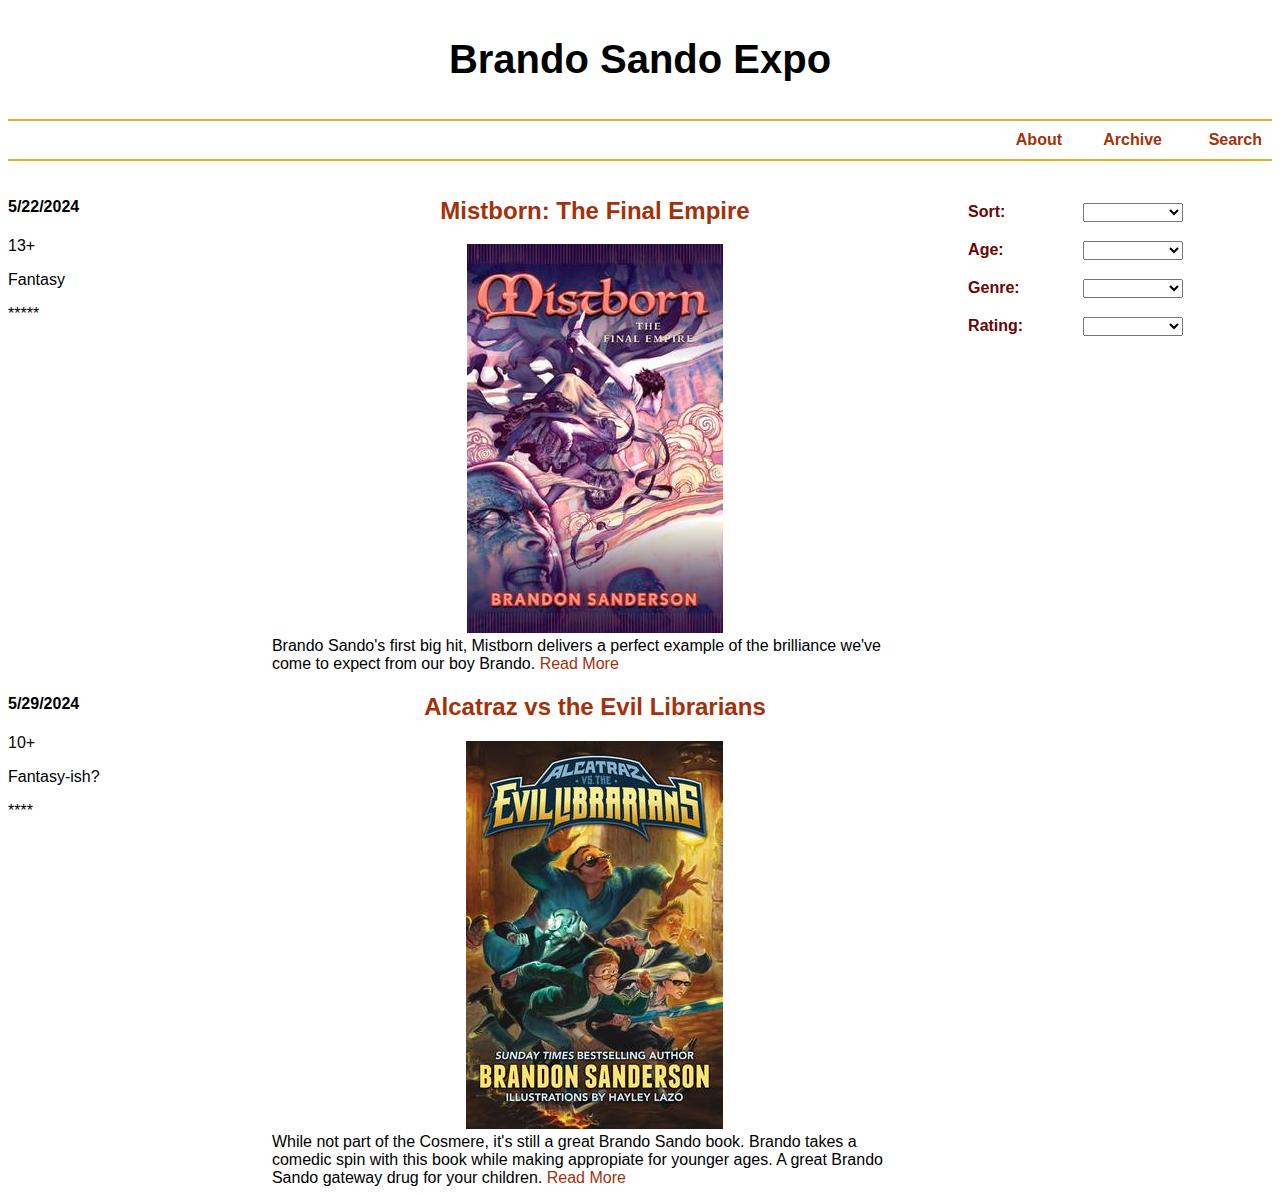
==== blog/index.html @ f6dbab0d "Blog" ====
<!DOCTYPE html>
<html lang="en">
    <head>
        <meta charset="UTF-8">
        <meta name="viewport" content="width=device-width, initial-scale=1.0">
        <meta name="description" content="Brando Sando Reviews">
        <meta name="author" content="Cayden Lords">
        <link rel = "stylesheet" type="text/css" href = "blog.css"/>
        <!-- <script src = "blog.js" defer></script> -->
        <title>Brando Sando Expo</title>
    </head>
<body>
    <header>
        <div class="skiptocontent">
            <a href="#maincontent">skip to main content</a>
          </div>
        <h1 id = "title">Brando Sando Expo</h1>
        <nav>
            <ul id = "menu">
                <li><a class = "site">About</a></li>
                <li><a class = "site">Archive</a></li>
                <li><a class = "site">Search</a></li>
            </ul>
        </nav>
    </header>
    <main id = "maincontent">
        <section id = "archives">
            <section id = "book1">
                <div class = "sidebar">
                    <h4>5/22/2024</h4>
                    <p>13+</p>
                    <p>Fantasy</p>
                    <p>*****</p>
                </div>
                <div class = "article">
                    <h2>Mistborn: The Final Empire</h2>
                    <div clas = "cover">
                        <img src = "Mistborn-final-empire-cover.jpg" alt = "Mistborn cover showing a young woman in a dress flying over a room filled with evil-looking men">
                    </div>
                    <div class = "article_content">
                        <p class = "article_text">Brando Sando's first big hit, Mistborn delivers a perfect example of the brilliance we've come to expect from our boy Brando.</p>
                        <a class = "article_link">Read More</a>
                    </div>                      
                </div>
            </section>
            <section id = "book2">
                <div class = "sidebar">
                    <h4>5/29/2024</h4>
                    <p>10+</p>
                    <p>Fantasy-ish?</p>
                    <p>****</p>
                </div>
                <div class = "article">
                    <h2>Alcatraz vs the Evil Librarians</h2>
                    <div class = "cover">
                        <img src = "Alcatraz-vs-evil-librarians-cover.jpg" alt = "Alcatraz cover showing a young man in a green jacket running, along with an older and younger man in suits, a young lady in a dress carrying a large blue sword, and a tripping man in a blue kimono">
                    </div>
                    <div class = "article_content">
                    <p class = "article_text">While not part of the Cosmere, it's still a great Brando Sando book. Brando takes a comedic spin with this book while making appropiate for younger ages. A great Brando Sando gateway drug for your children. </p>
                    <a class = "article_link">Read More</a>
                    </div>
                </div>
            </section>
        </section>
        <div id = "filters">
            <ul>
                <li>
                    <label for = "Sort">Sort: </label>
                    <select id = "Sort" label = "Sort"></select>
                </li>
                <li>
                    <label for = "Age">Age: </label>
                    <select id = "Age" label = "Age"></select>
                </li>
                <li>
                    <label for = "Genre">Genre: </label>
                    <select id = "Genre" label = "Genre"></select>
                </li>
                <li>
                    <label for = "Rating">Rating: </label>
                    <select id = "Rating" label = "Rating"></select>
                </li>
            </ul>
        </div>
    </main>
</body>
</html>
---- blog/blog.css ----
:root {
    --primary-color: #6B0504;
    --secondary-color: #A3320B;
    --accent-color: #E6AF2E;
    --text-dark: #001514;
    --text-light: #FBFFFE;
    --primary-font: "Baskerville Old Face" ,sans-serif;
    --secondary-font: "Times New Romans", sans-serif;
    }
body{
    font-family: var(--secondary-font);
    text-align: center;
}
h1, h2, label{
    font-family: var(--primary-font);
}
main{
    display: grid;
    grid-template-columns: 72% 28%;
}
#archives{
    grid-column: 1;
}
#filters{
    grid-column: 2;
    text-align: left;
}
#book1{
    display: inline-grid;
    grid-template-columns: 29% 71%;
}
#book2{
    display: inline-grid;
    grid-template-columns: 29% 71%;
}
.sidebar{
    grid-column: 1;
    text-align: left;
}
.article{
    grid-column: 2;
}
#menu{
    display: grid;
    grid-template-columns: 100px 100px 100px;
    justify-content: end;
    justify-items:end;
    border-top: solid 2px var(--accent-color);
    border-bottom: solid 2px var(--accent-color);
    padding: 10px;
}
select{
    min-width: 100px;

}

h1{
    padding: 10px;
    font-size: 40px;
}
ul{
    list-style-type: none;
    color:var(--primary-color);
    font-weight: bold;
}
.cover{
    text-align: center;
}
label, a, p.article_text{
    display: inline;
}
.article_content{
    text-align: left;
}
label{
    display: inline-block;
    width: 100px;
    padding: 10px;
}
h2, a{
    color: var(--secondary-color)
}
.skiptocontent{
    text-align: center;
}
.skiptocontent a{
    position:absolute;
    top: -40px;
    background-color: #6B0504;
    color:#FBFFFE;
}
.skiptocontent a:focus {
    top: 0px;
}
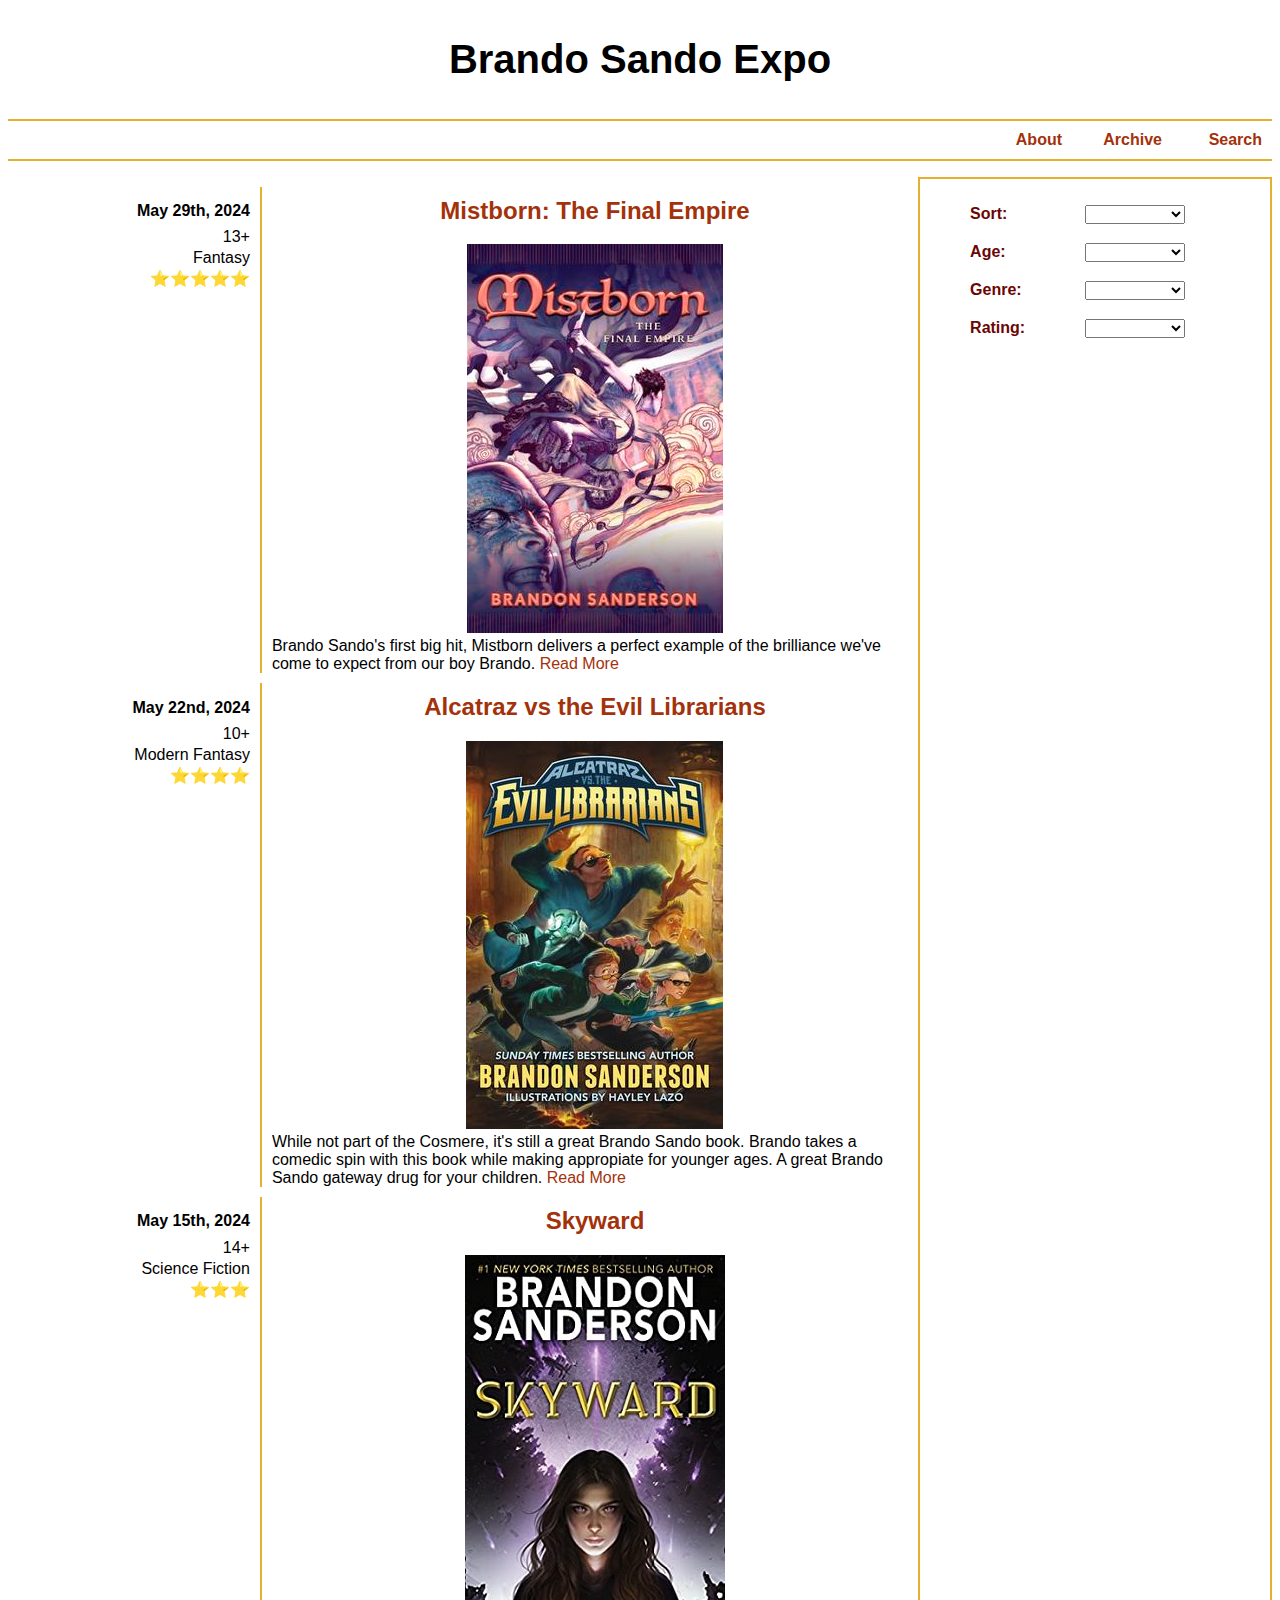
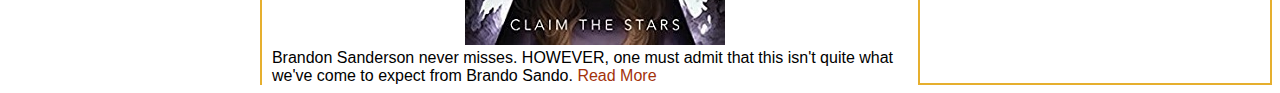
==== commit 9b042658: "Added Javascript Functionality" ====
--- a/blog/index.html
+++ b/blog/index.html
@@ -6,7 +6,7 @@
         <meta name="description" content="Brando Sando Reviews">
         <meta name="author" content="Cayden Lords">
         <link rel = "stylesheet" type="text/css" href = "blog.css"/>
-        <!-- <script src = "blog.js" defer></script> -->
+        <script src = "blog.js" defer></script>
         <title>Brando Sando Expo</title>
     </head>
 <body>
@@ -25,42 +25,6 @@
     </header>
     <main id = "maincontent">
         <section id = "archives">
-            <section id = "book1">
-                <div class = "sidebar">
-                    <h4>5/22/2024</h4>
-                    <p>13+</p>
-                    <p>Fantasy</p>
-                    <p>*****</p>
-                </div>
-                <div class = "article">
-                    <h2>Mistborn: The Final Empire</h2>
-                    <div clas = "cover">
-                        <img src = "Mistborn-final-empire-cover.jpg" alt = "Mistborn cover showing a young woman in a dress flying over a room filled with evil-looking men">
-                    </div>
-                    <div class = "article_content">
-                        <p class = "article_text">Brando Sando's first big hit, Mistborn delivers a perfect example of the brilliance we've come to expect from our boy Brando.</p>
-                        <a class = "article_link">Read More</a>
-                    </div>                      
-                </div>
-            </section>
-            <section id = "book2">
-                <div class = "sidebar">
-                    <h4>5/29/2024</h4>
-                    <p>10+</p>
-                    <p>Fantasy-ish?</p>
-                    <p>****</p>
-                </div>
-                <div class = "article">
-                    <h2>Alcatraz vs the Evil Librarians</h2>
-                    <div class = "cover">
-                        <img src = "Alcatraz-vs-evil-librarians-cover.jpg" alt = "Alcatraz cover showing a young man in a green jacket running, along with an older and younger man in suits, a young lady in a dress carrying a large blue sword, and a tripping man in a blue kimono">
-                    </div>
-                    <div class = "article_content">
-                    <p class = "article_text">While not part of the Cosmere, it's still a great Brando Sando book. Brando takes a comedic spin with this book while making appropiate for younger ages. A great Brando Sando gateway drug for your children. </p>
-                    <a class = "article_link">Read More</a>
-                    </div>
-                </div>
-            </section>
         </section>
         <div id = "filters">
             <ul>
--- a/blog/blog.css
+++ b/blog/blog.css
@@ -24,19 +24,21 @@
 #filters{
     grid-column: 2;
     text-align: left;
+    border: solid 2px var(--accent-color);
 }
-#book1{
-    display: inline-grid;
-    grid-template-columns: 29% 71%;
-}
-#book2{
+.book{
     display: inline-grid;
     grid-template-columns: 29% 71%;
 }
 .sidebar{
     grid-column: 1;
-    text-align: left;
-}
+    text-align: right;
+    line-height: 5px;
+    border-right: solid 2px  var(--accent-color);
+    margin-right: 10px;
+    padding-right: 10px;
+    margin-top: 10px
+}   
 .article{
     grid-column: 2;
 }
